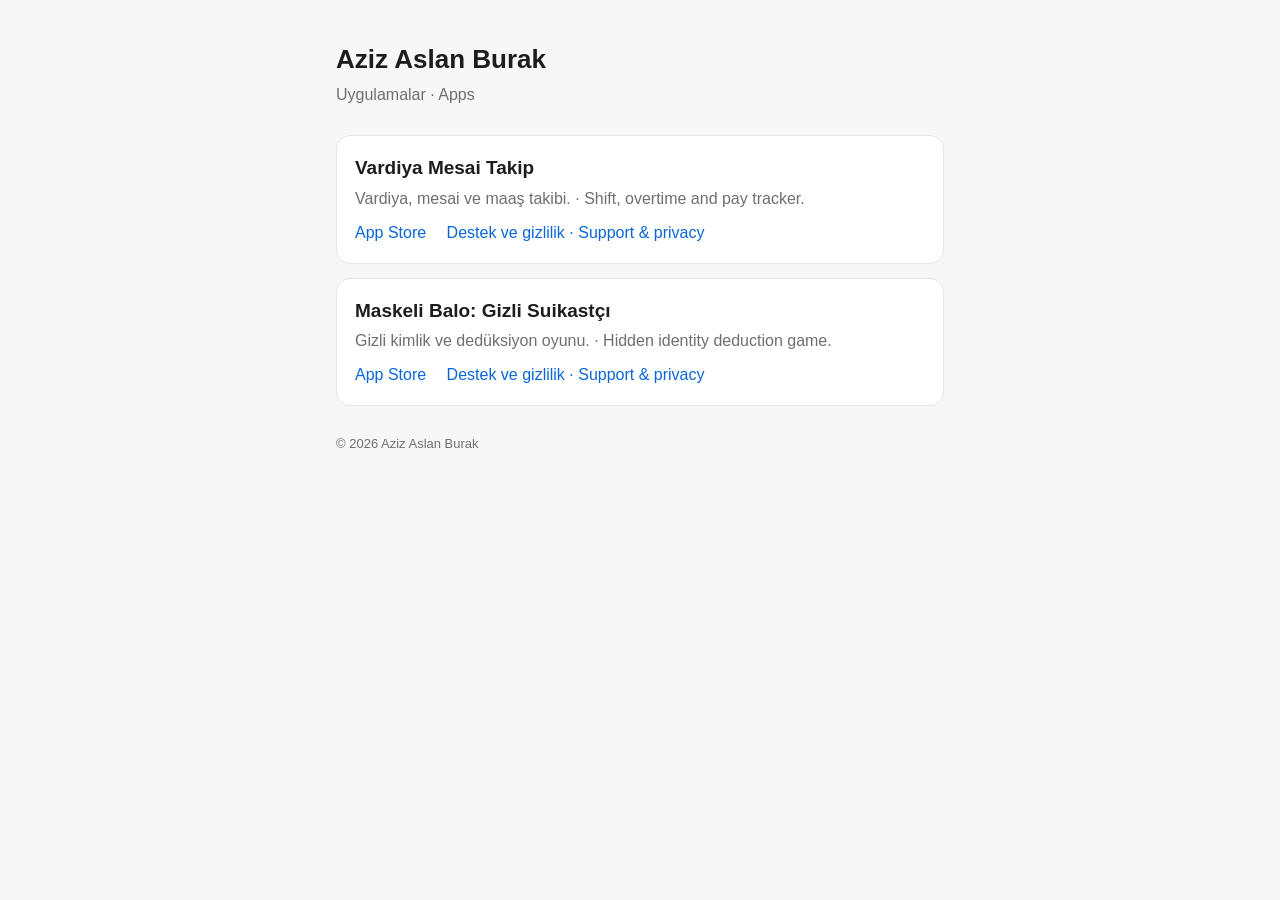
==== index.html @ fb0bd30f "Developer page and app-ads.txt for AdMob verification Co-Authored-By: Claude Opus 5.5 <noreply@anthr" ====
<!doctype html>
<html lang="tr">
<head>
<meta charset="utf-8">
<meta name="viewport" content="width=device-width, initial-scale=1">
<title>Aziz Aslan Burak – Uygulamalar</title>
<meta name="description" content="Vardiya Mesai Takip ve Maskeli Balo uygulamalarının geliştirici sayfası.">
<style>
  :root { --bg:#f7f7f8; --card:#fff; --text:#1d1d1f; --muted:#6e6e73; --link:#0a66d8; --line:#e5e5ea; }
  @media (prefers-color-scheme: dark) { :root { --bg:#111113; --card:#1c1c1f; --text:#f2f2f4; --muted:#a1a1a6; --link:#5ea1ff; --line:#2c2c30; } }
  * { box-sizing:border-box; }
  body { margin:0; background:var(--bg); color:var(--text); font:16px/1.5 -apple-system, BlinkMacSystemFont, "Segoe UI", Roboto, sans-serif; }
  main { max-width:640px; margin:0 auto; padding:40px 16px 56px; }
  h1 { font-size:26px; margin:0 0 4px; }
  .sub { color:var(--muted); margin:0 0 28px; }
  .app { background:var(--card); border:1px solid var(--line); border-radius:14px; padding:18px; margin-bottom:14px; }
  .app h2 { font-size:19px; margin:0 0 4px; }
  .app p { margin:0 0 10px; color:var(--muted); }
  .links a { color:var(--link); text-decoration:none; margin-right:16px; display:inline-block; }
  .links a:hover { text-decoration:underline; }
  footer { color:var(--muted); font-size:13px; margin-top:28px; }
</style>
</head>
<body>
<main>
  <h1>Aziz Aslan Burak</h1>
  <p class="sub">Uygulamalar · Apps</p>

  <section class="app">
    <h2>Vardiya Mesai Takip</h2>
    <p>Vardiya, mesai ve maaş takibi. · Shift, overtime and pay tracker.</p>
    <div class="links">
      <a href="https://apps.apple.com/app/id6821146979">App Store</a>
      <a href="https://sites.google.com/view/vardiya-mesai-takip">Destek ve gizlilik · Support &amp; privacy</a>
    </div>
  </section>

  <section class="app">
    <h2>Maskeli Balo: Gizli Suikastçı</h2>
    <p>Gizli kimlik ve dedüksiyon oyunu. · Hidden identity deduction game.</p>
    <div class="links">
      <a href="https://apps.apple.com/app/id6821147791">App Store</a>
      <a href="https://sites.google.com/view/maskeli-balo">Destek ve gizlilik · Support &amp; privacy</a>
    </div>
  </section>

  <footer>© 2026 Aziz Aslan Burak</footer>
</main>
</body>
</html>
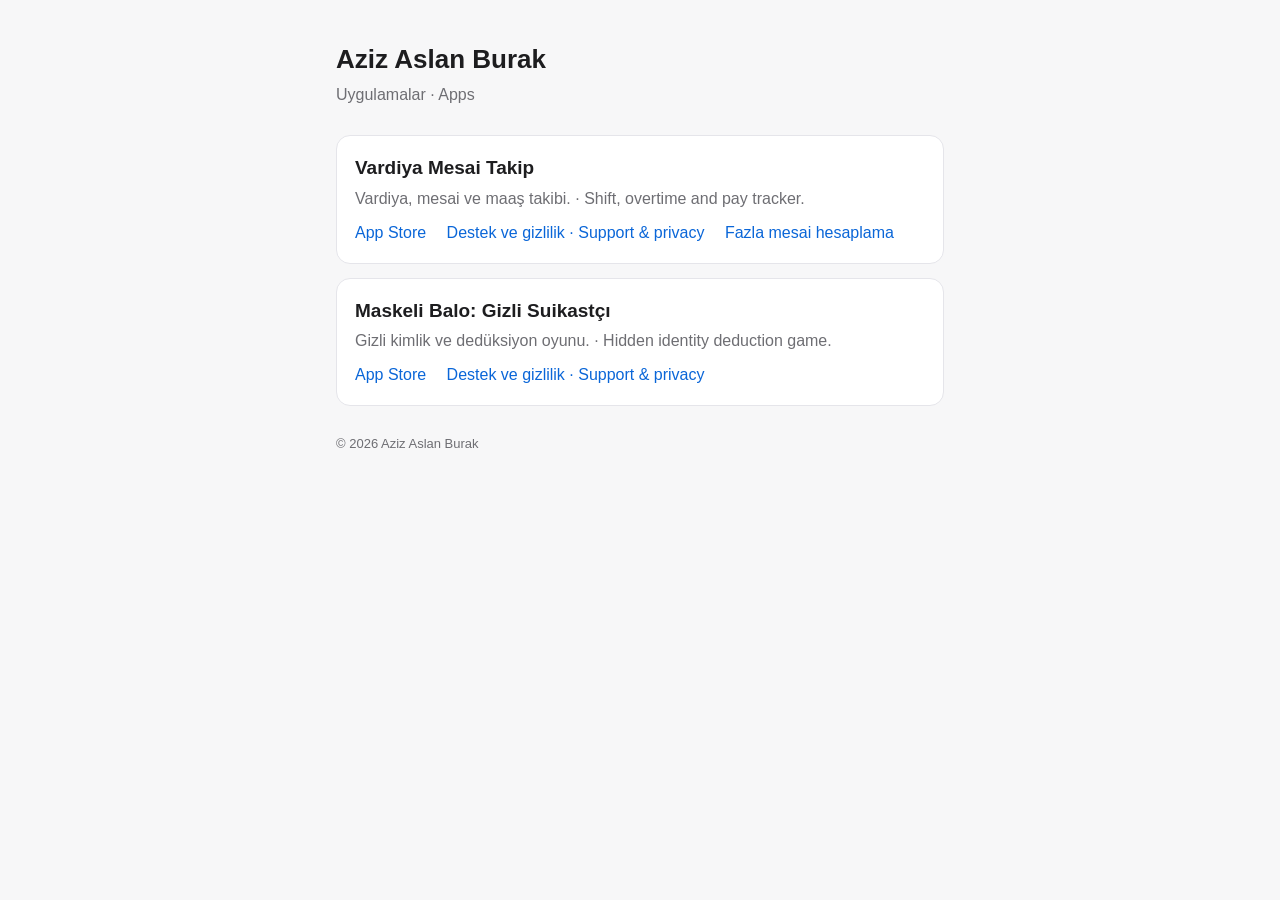
==== commit 9492b8b8: "Turkish overtime calculator page (fazla mesai hesaplama) with Labour Act rules, FAQ, link to the app" ====
--- a/index.html
+++ b/index.html
@@ -32,6 +32,7 @@
     <div class="links">
       <a href="https://apps.apple.com/app/id6821146979">App Store</a>
       <a href="https://sites.google.com/view/vardiya-mesai-takip">Destek ve gizlilik · Support &amp; privacy</a>
+      <a href="/fazla-mesai-hesaplama/">Fazla mesai hesaplama</a>
     </div>
   </section>
 
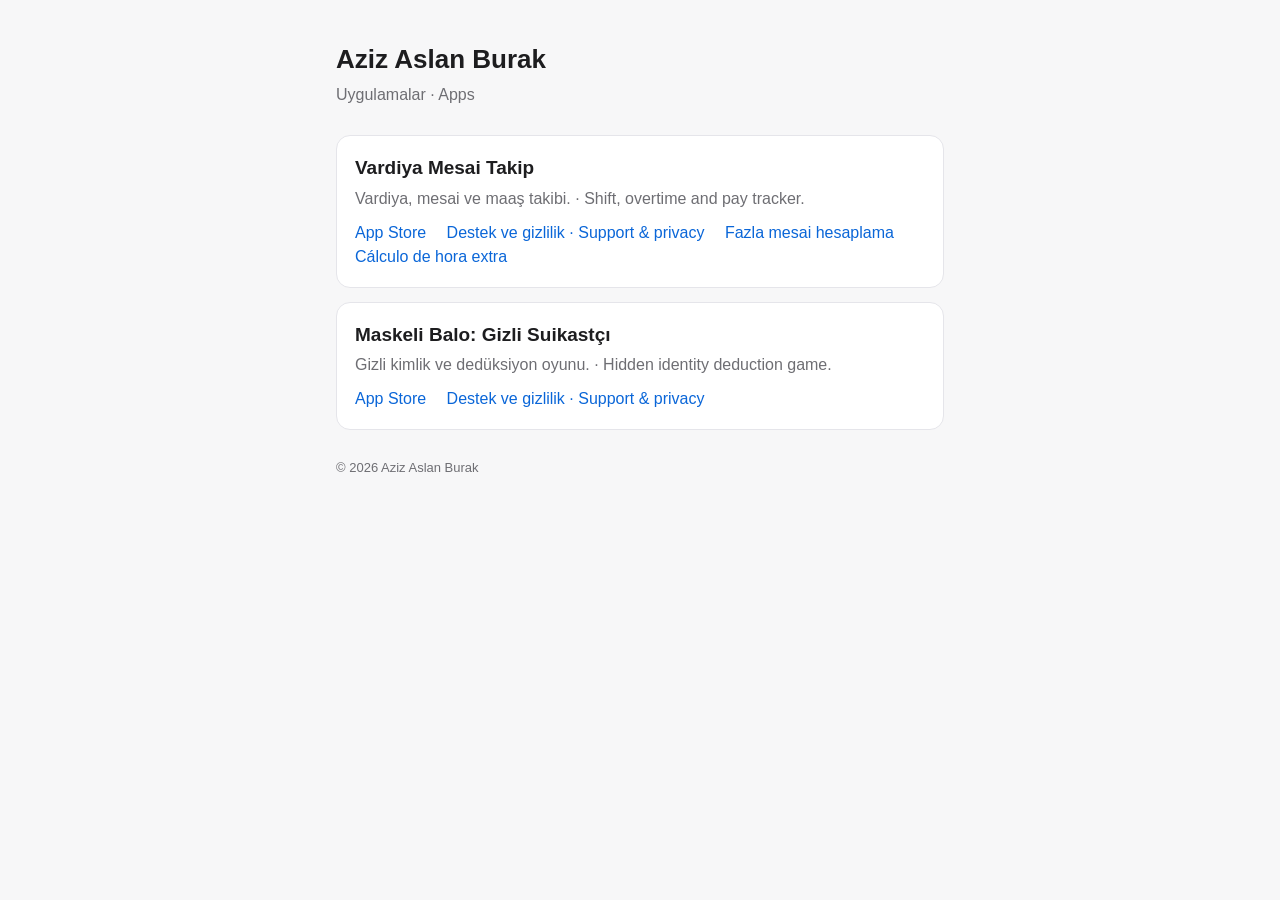
==== commit bbac2845: "Brazilian Portuguese overtime calculator (cálculo de hora extra: 50%/100%, adicional noturno with re" ====
--- a/index.html
+++ b/index.html
@@ -33,6 +33,7 @@
       <a href="https://apps.apple.com/app/id6821146979">App Store</a>
       <a href="https://sites.google.com/view/vardiya-mesai-takip">Destek ve gizlilik · Support &amp; privacy</a>
       <a href="/fazla-mesai-hesaplama/">Fazla mesai hesaplama</a>
+      <a href="/calculo-hora-extra/">Cálculo de hora extra</a>
     </div>
   </section>
 
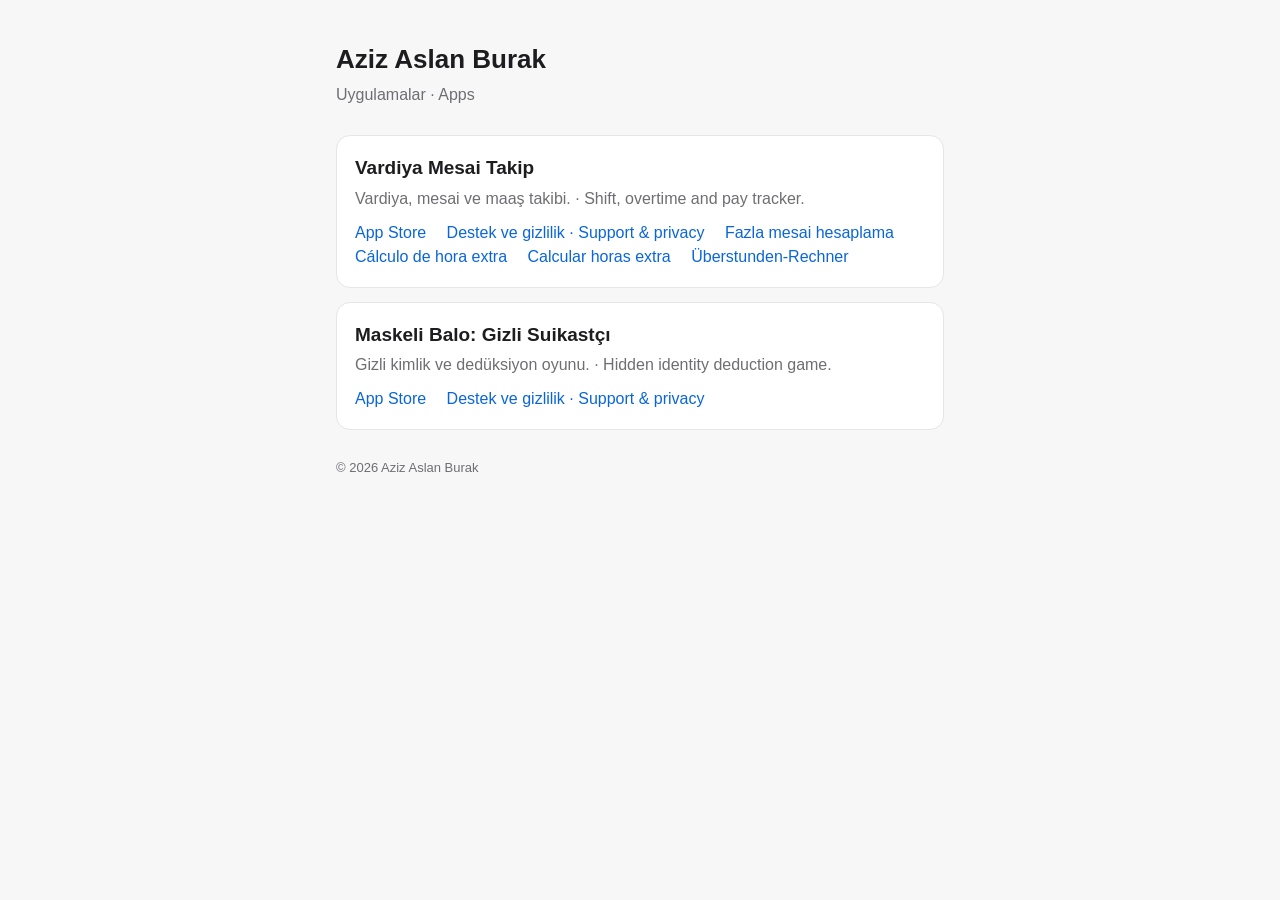
==== commit 4b5edd70: "Spanish (calcular horas extra) and German (Überstunden-Rechner, § 3b EStG) overtime pages; hreflang " ====
--- a/index.html
+++ b/index.html
@@ -34,6 +34,8 @@
       <a href="https://sites.google.com/view/vardiya-mesai-takip">Destek ve gizlilik · Support &amp; privacy</a>
       <a href="/fazla-mesai-hesaplama/">Fazla mesai hesaplama</a>
       <a href="/calculo-hora-extra/">Cálculo de hora extra</a>
+      <a href="/calcular-horas-extra/">Calcular horas extra</a>
+      <a href="/ueberstunden-rechner/">Überstunden-Rechner</a>
     </div>
   </section>
 
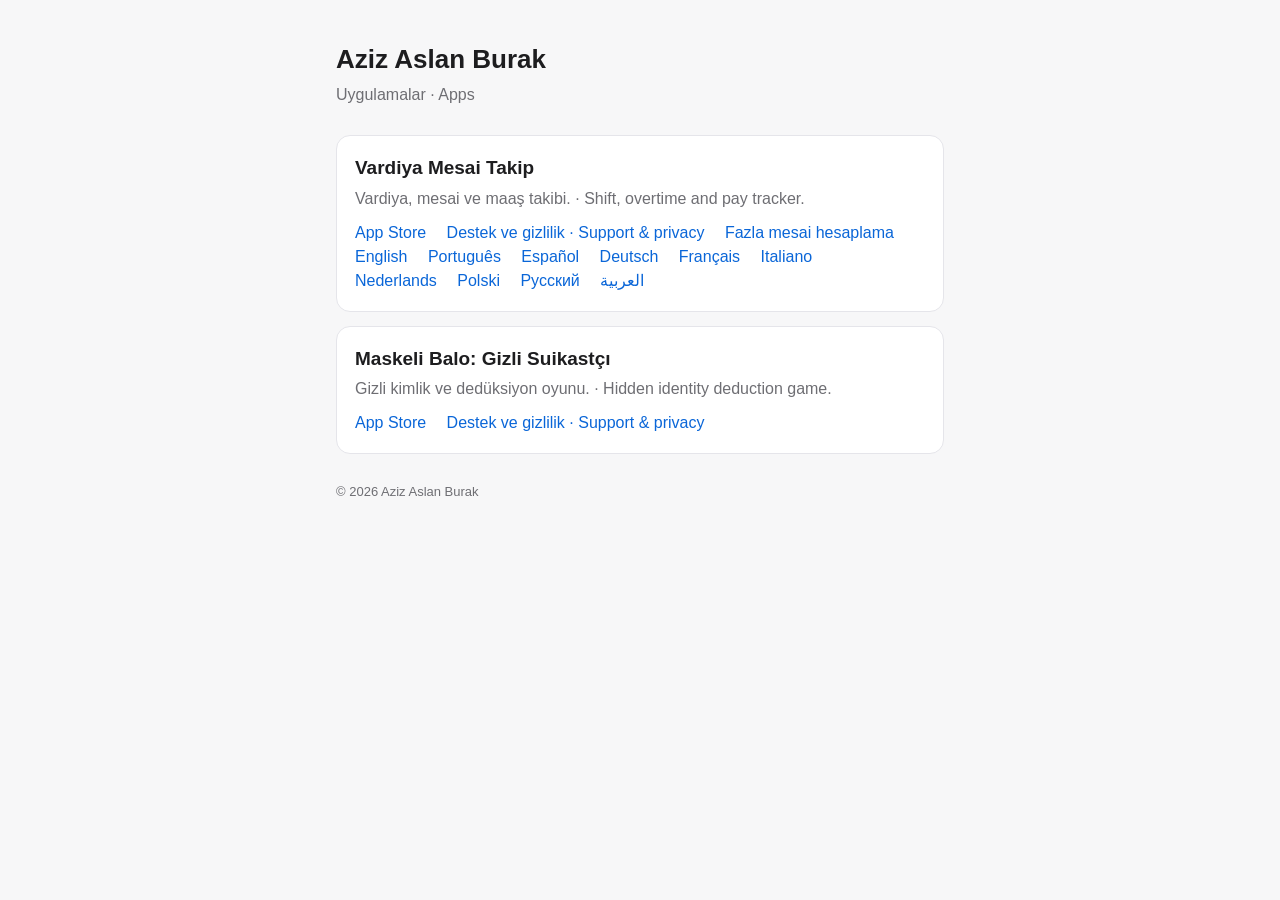
==== commit 03dd1ac5: "Overtime calculator pages in 7 more languages (US, France, Italy, Netherlands, Poland, Russia, Saudi" ====
--- a/index.html
+++ b/index.html
@@ -32,10 +32,17 @@
     <div class="links">
       <a href="https://apps.apple.com/app/id6821146979">App Store</a>
       <a href="https://sites.google.com/view/vardiya-mesai-takip">Destek ve gizlilik · Support &amp; privacy</a>
-      <a href="/fazla-mesai-hesaplama/">Fazla mesai hesaplama</a>
-      <a href="/calculo-hora-extra/">Cálculo de hora extra</a>
-      <a href="/calcular-horas-extra/">Calcular horas extra</a>
-      <a href="/ueberstunden-rechner/">Überstunden-Rechner</a>
+      <a href="/fazla-mesai-hesaplama/" lang="tr">Fazla mesai hesaplama</a>
+      <a href="/overtime-calculator/" lang="en">English</a>
+      <a href="/calculo-hora-extra/" lang="pt-BR">Português</a>
+      <a href="/calcular-horas-extra/" lang="es">Español</a>
+      <a href="/ueberstunden-rechner/" lang="de">Deutsch</a>
+      <a href="/calcul-heures-supplementaires/" lang="fr">Français</a>
+      <a href="/calcolo-straordinari/" lang="it">Italiano</a>
+      <a href="/overuren-berekenen/" lang="nl">Nederlands</a>
+      <a href="/kalkulator-nadgodzin/" lang="pl">Polski</a>
+      <a href="/raschet-sverhurochnyh/" lang="ru">Русский</a>
+      <a href="/hesab-alamal-aledafi/" lang="ar">العربية</a>
     </div>
   </section>
 
